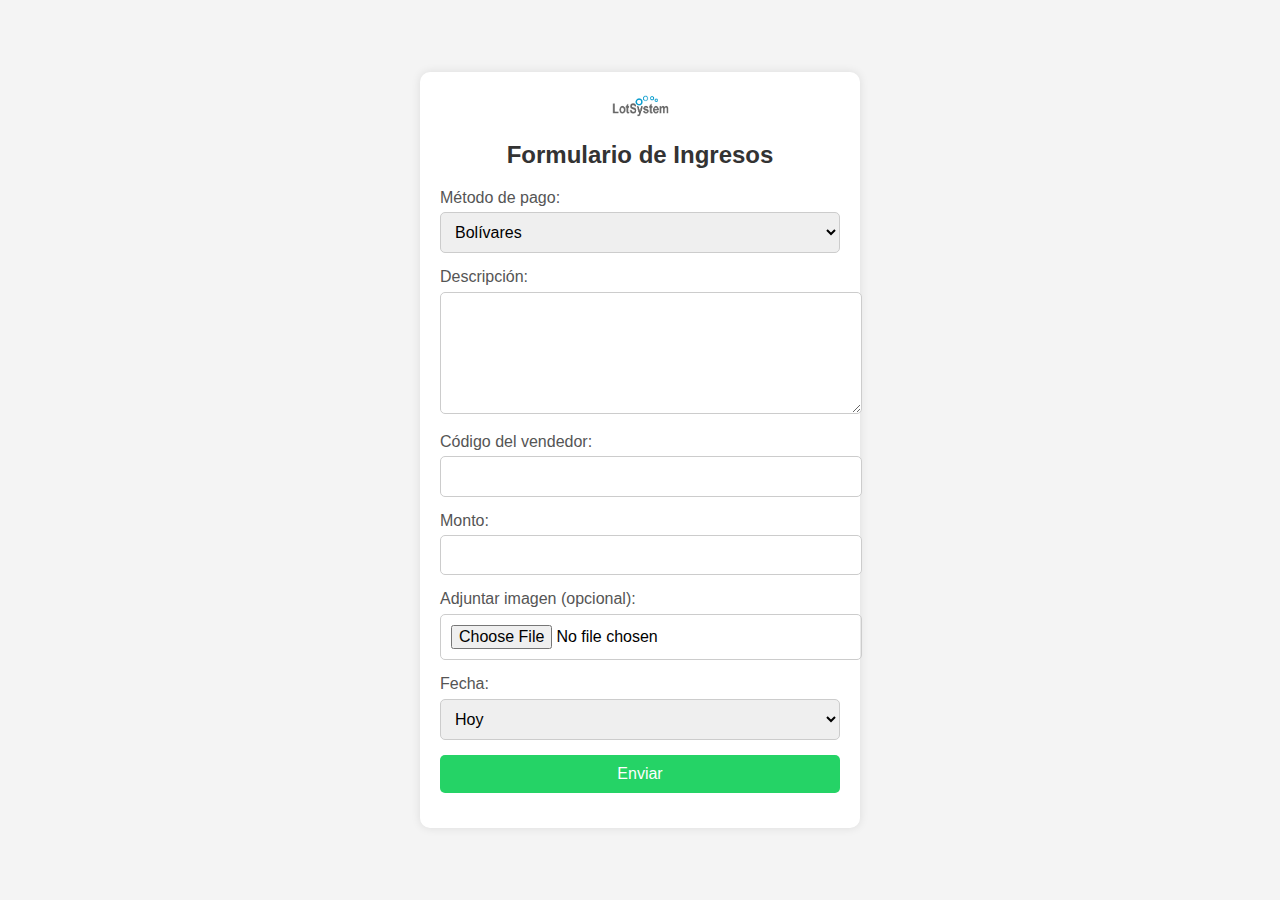
==== FormularioIngresos.html @ 0d89414a "first commit" ====
<!DOCTYPE html>
<html lang="es">
<head>
    <meta charset="UTF-8">
    <meta name="viewport" content="width=device-width, initial-scale=1.0">
    <meta http-equiv="X-UA-Compatible" content="IE=edge">
    <title>Formulario Ingresos</title>
    <link rel="stylesheet" href="css/normalize.css">
    <link rel="preconnect" href="https://fonts.googleapis.com">
    <link rel="preconnect" href="https://fonts.gstatic.com" crossorigin>
    <link href="https://fonts.googleapis.com/css2?family=Roboto+Slab:wght@700&family=Roboto:wght@400;700;900&display=swap" rel="stylesheet">
    <link rel="stylesheet" href="css/style.css">
</head>
<body>
    <div class="form-container">
        <img src="img/logolot_big.png" alt="Logo">
        <h2>Formulario de Ingresos</h2>

        <form id="ingresosForm">
            <input type="hidden" name="tipo" value="ingresos">

            <div class="form-group">
                <label for="metodo_pago">Método de pago:</label>
                <select id="metodo_pago" name="metodo_pago" required>
                    <option value="bs">Bolívares</option>
                    <option value="usd">Dólares</option>
                </select>
            </div>

            <div class="form-group">
                <label for="descripcion">Descripción:</label>
                <textarea id="descripcion" name="descripcion" required></textarea>
            </div>

            <div class="form-group">
                <label for="codigoVendedor">Código del vendedor:</label>
                <input type="text" id="codigoVendedor" name="codigoVendedor" required>
            </div>

            <div class="form-group">
                <label for="monto">Monto:</label>
                <input type="number" id="monto" name="monto" required>
            </div>

            <div class="form-group">
                <label for="imagen">Adjuntar imagen (opcional):</label>
                <input type="file" id="imagen" name="imagen" accept="image/*">
            </div>

            <div class="form-group">
                <label for="fecha">Fecha:</label>
                <select id="fecha" required>
                    <option value="hoy">Hoy</option>
                    <option value="ayer">Ayer</option>
                    <option value="personalizado">Personalizado</option>
                </select>
                <input type="hidden" id="fecha_real" name="fecha_real">
            </div>

            <div class="form-group" id="fecha_personalizada_container" style="display: none;">
                <label for="fecha_personalizada">Fecha (dd/mm/aaaa):</label>
                <input type="date" id="fecha_personalizada" name="fecha_personalizada">
            </div>

            <div class="form-group">
                <button type="submit">Enviar</button>
            </div>
        </form>
    </div>
    <script src="scripts.js"></script>
</body>
</html>
---- css/style.css ----
/* Estilos generales */
        body {
            font-family: Arial, sans-serif;
            background-color: #f4f4f4;
            margin: 0;
            padding: 0;
            display: flex;
            justify-content: center;
            align-items: center;
            min-height: 100vh;
        }

        .form-container {
            background-color: #fff;
            padding: 20px;
            border-radius: 10px;
            box-shadow: 0 0 10px rgba(0, 0, 0, 0.1);
            width: 100%;
            max-width: 400px;
        }

        .form-container h2 {
            text-align: center;
            margin-bottom: 20px;
            color: #333;
        }

        .form-container img {
            display: block;
            margin: 0 auto 20px;
            max-width: 100px;
        }

        .form-group {
            margin-bottom: 15px;
        }

        .form-group label {
            display: block;
            margin-bottom: 5px;
            color: #555;
        }

        .form-group input,
        .form-group select,
        .form-group textarea {
            width: 100%;
            padding: 10px;
            border: 1px solid #ccc;
            border-radius: 5px;
            font-size: 16px;
        }

        .form-group textarea {
            resize: vertical;
            height: 100px;
        }

        .form-group button {
            width: 100%;
            padding: 10px;
            background-color: #25D366;
            color: #fff;
            border: none;
            border-radius: 5px;
            font-size: 16px;
            cursor: pointer;
        }

        .form-group button:hover {
            background-color: #128C7E;
        }

        /* Estilos para móviles */
        @media (max-width: 480px) {
            .form-container {
                padding: 15px;
            }

            .form-group input,
            .form-group select,
            .form-group textarea {
                font-size: 14px;
            }
        }
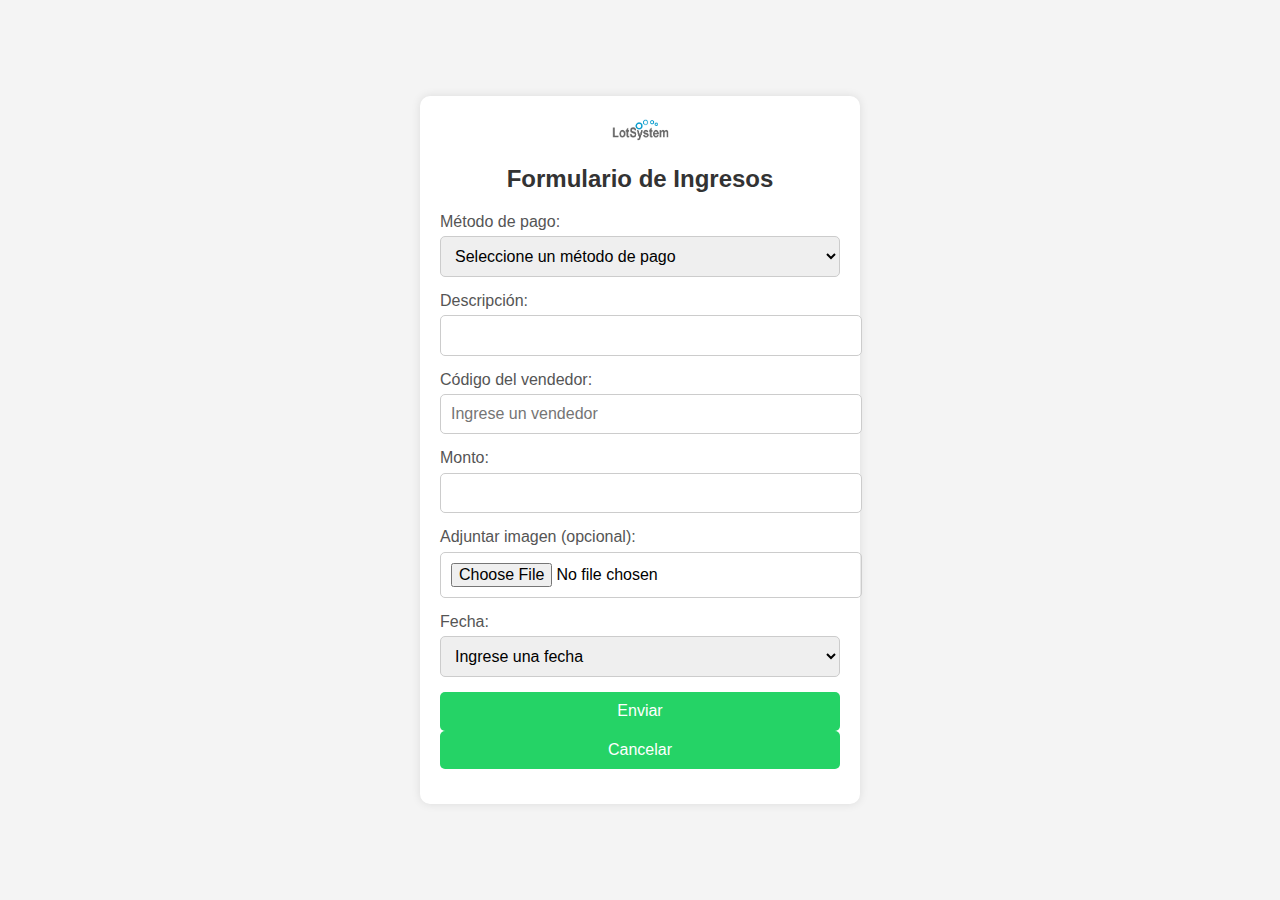
==== commit 24dd655f: "first commit" ====
--- a/FormularioIngresos.html
+++ b/FormularioIngresos.html
@@ -22,6 +22,7 @@
             <div class="form-group">
                 <label for="metodo_pago">Método de pago:</label>
                 <select id="metodo_pago" name="metodo_pago" required>
+                    <option value="" disabled selected>Seleccione un método de pago</option>
                     <option value="bs">Bolívares</option>
                     <option value="usd">Dólares</option>
                 </select>
@@ -29,12 +30,12 @@
 
             <div class="form-group">
                 <label for="descripcion">Descripción:</label>
-                <textarea id="descripcion" name="descripcion" required></textarea>
+                <input type="text" id="descripcion" name="descripcion" required>
             </div>
 
             <div class="form-group">
                 <label for="codigoVendedor">Código del vendedor:</label>
-                <input type="text" id="codigoVendedor" name="codigoVendedor" required>
+                <input type="text" id="codigoVendedor" name="codigoVendedor" placeholder="Ingrese un vendedor" required>
             </div>
 
             <div class="form-group">
@@ -50,6 +51,7 @@
             <div class="form-group">
                 <label for="fecha">Fecha:</label>
                 <select id="fecha" required>
+                    <option value="" disabled selected>Ingrese una fecha</option>
                     <option value="hoy">Hoy</option>
                     <option value="ayer">Ayer</option>
                     <option value="personalizado">Personalizado</option>
@@ -64,6 +66,7 @@
 
             <div class="form-group">
                 <button type="submit">Enviar</button>
+                <button type="button" id="cancelar">Cancelar</button>
             </div>
         </form>
     </div>
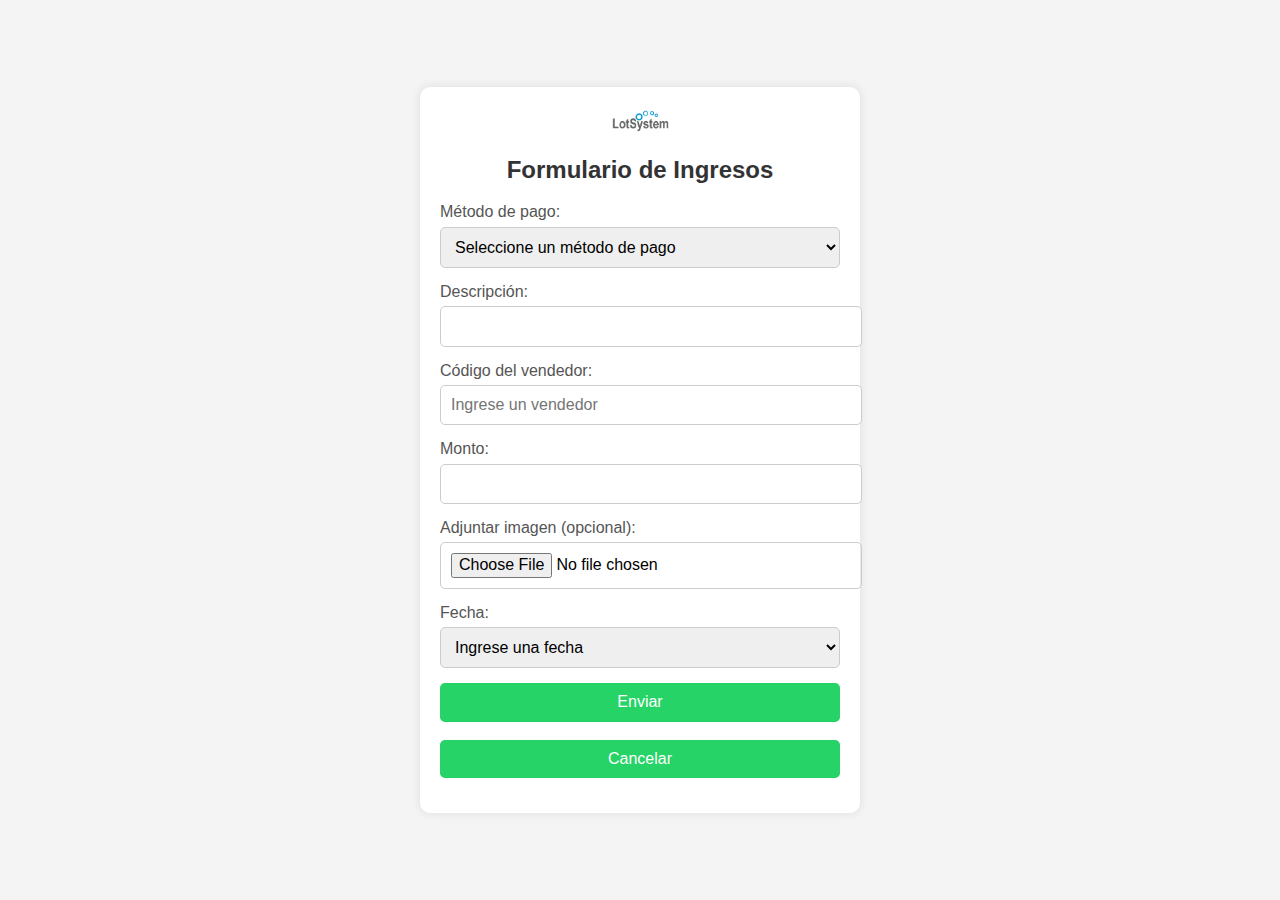
==== commit c398e2fd: "first commit" ====
--- a/FormularioIngresos.html
+++ b/FormularioIngresos.html
@@ -66,6 +66,8 @@
 
             <div class="form-group">
                 <button type="submit">Enviar</button>
+                <br>
+                <br>
                 <button type="button" id="cancelar">Cancelar</button>
             </div>
         </form>
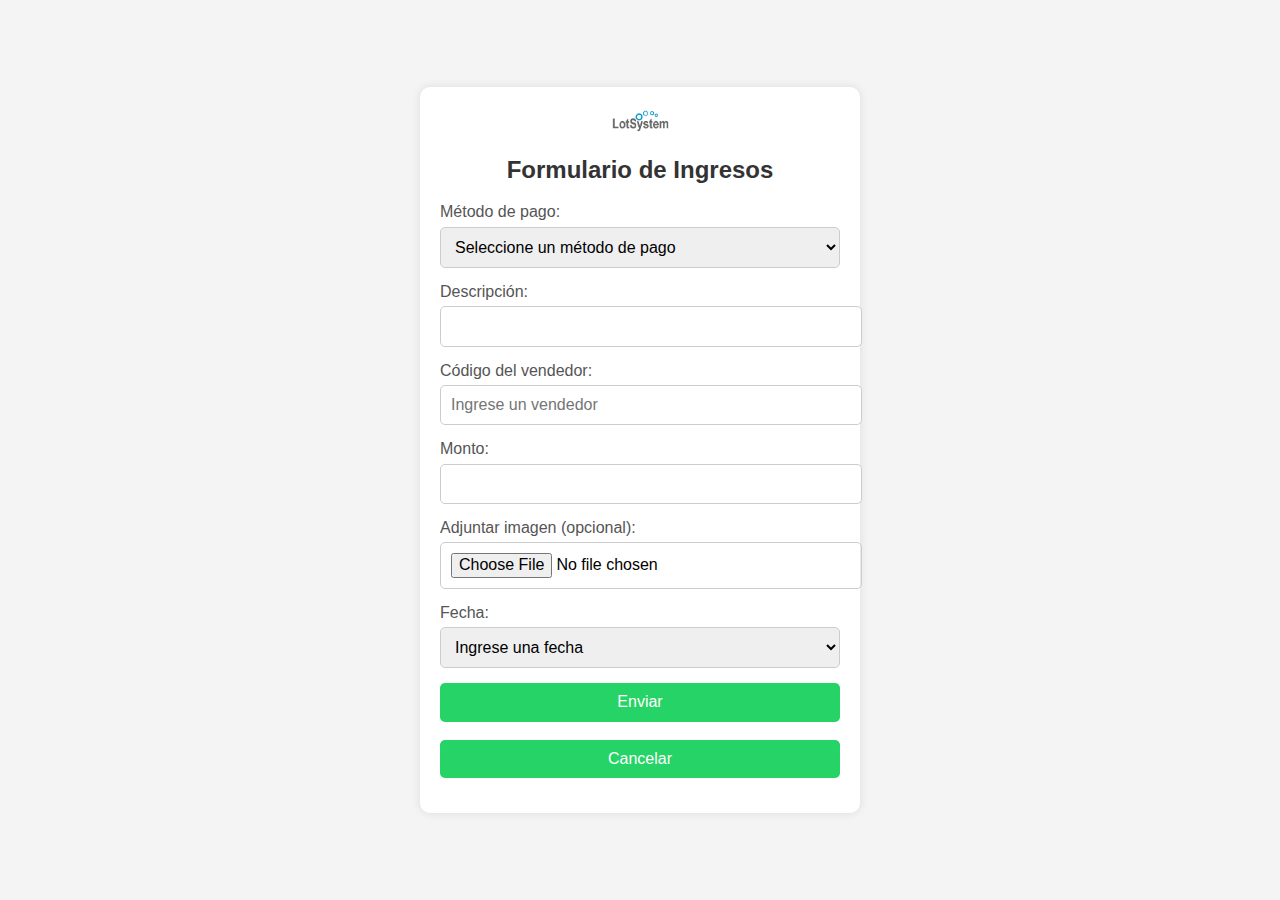
==== commit 65370381: "first commit" ====
--- a/FormularioIngresos.html
+++ b/FormularioIngresos.html
@@ -17,7 +17,7 @@
         <h2>Formulario de Ingresos</h2>
 
         <form id="ingresosForm">
-            <input type="hidden" name="tipo" value="ingresos">
+            <input type="hidden" name="tipoFormulario" value="ingresos">
 
             <div class="form-group">
                 <label for="metodo_pago">Método de pago:</label>
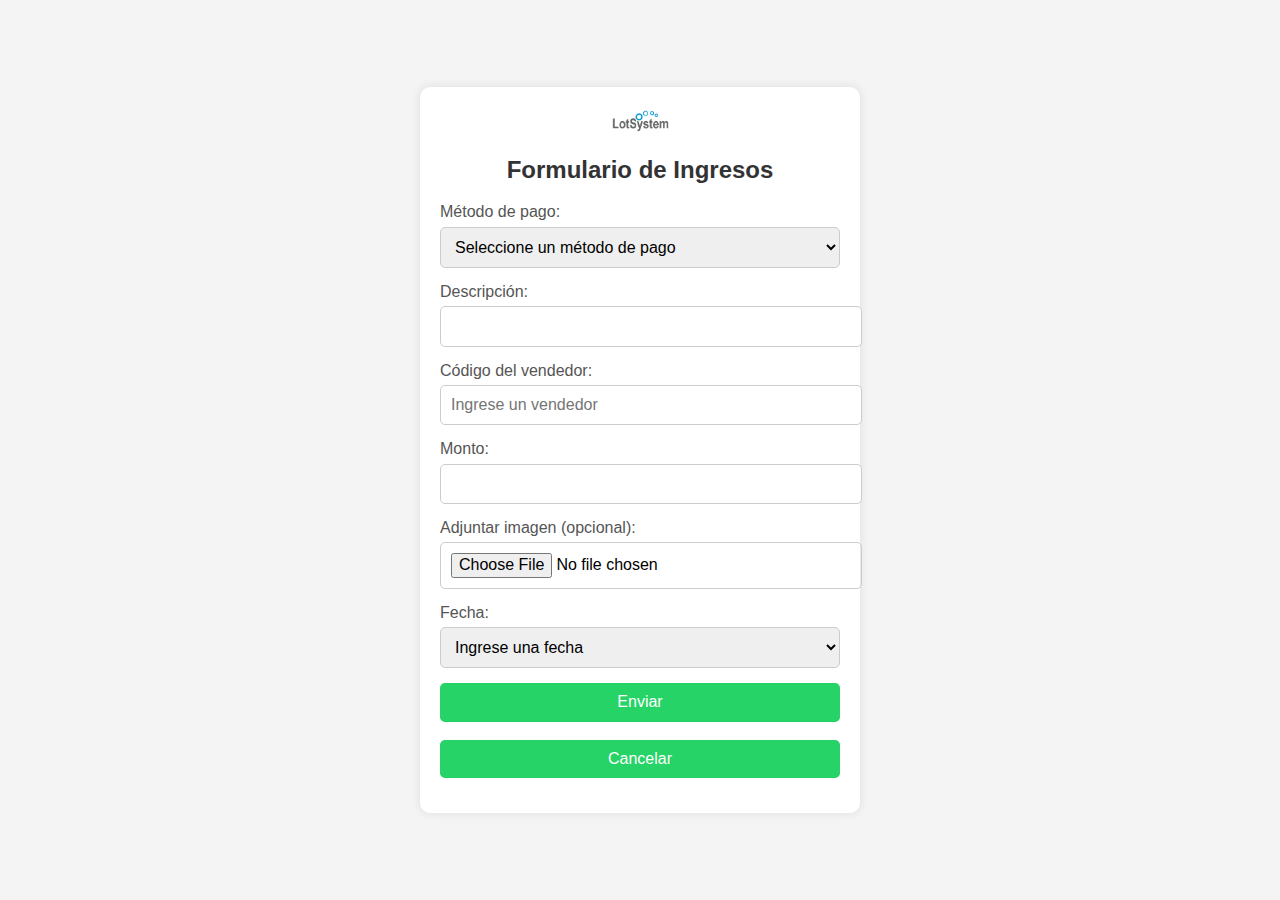
==== commit fa77d814: "first commit" ====
--- a/FormularioIngresos.html
+++ b/FormularioIngresos.html
@@ -17,7 +17,7 @@
         <h2>Formulario de Ingresos</h2>
 
         <form id="ingresosForm">
-            <input type="hidden" name="tipoFormulario" value="ingresos">
+           
 
             <div class="form-group">
                 <label for="metodo_pago">Método de pago:</label>
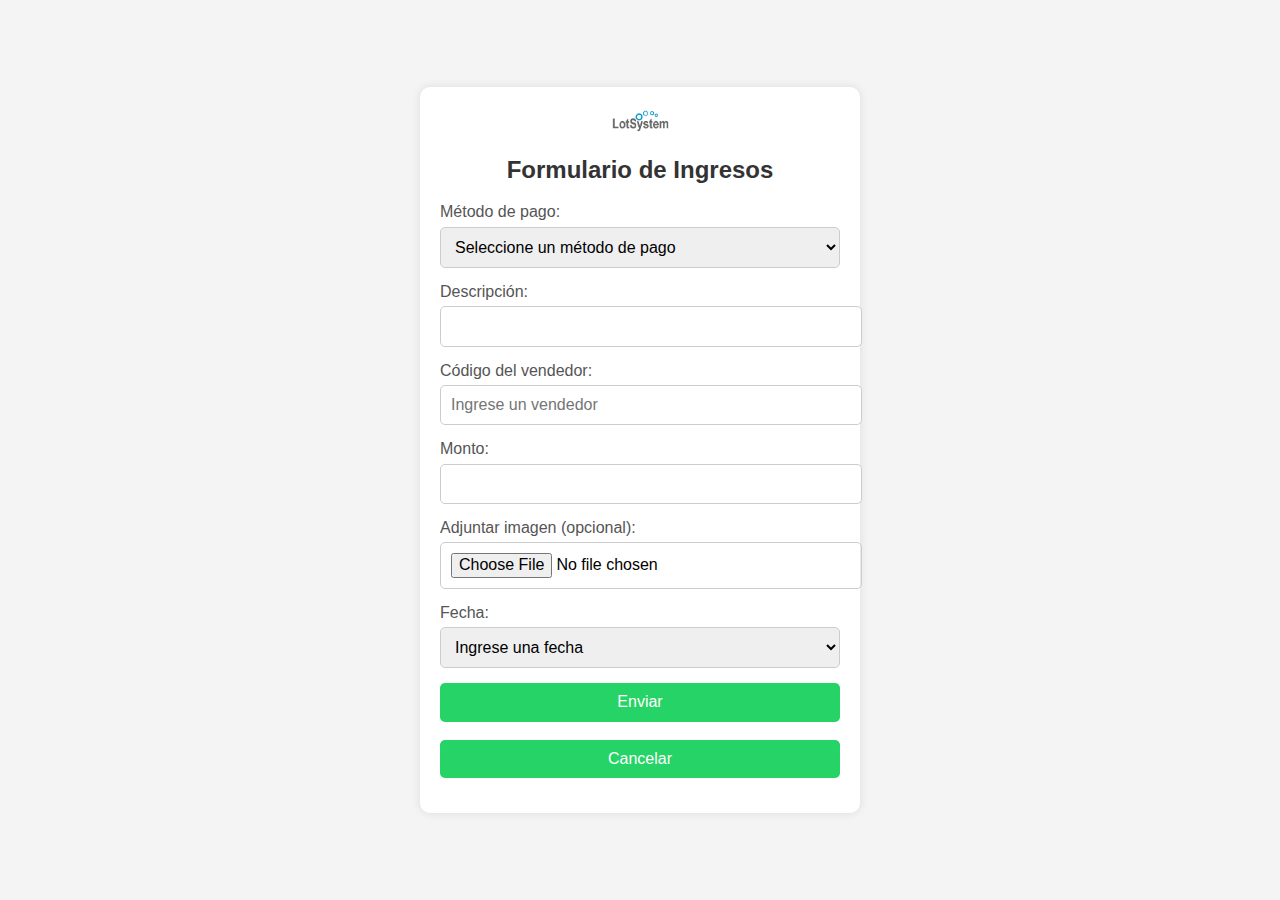
==== commit 95ea6f3c: "first commit" ====
--- a/FormularioIngresos.html
+++ b/FormularioIngresos.html
@@ -17,6 +17,7 @@
         <h2>Formulario de Ingresos</h2>
 
         <form id="ingresosForm">
+            <input type="hidden" id="tipoFormulario" value="ingresos"> <!-- Campo oculto -->
            
 
             <div class="form-group">
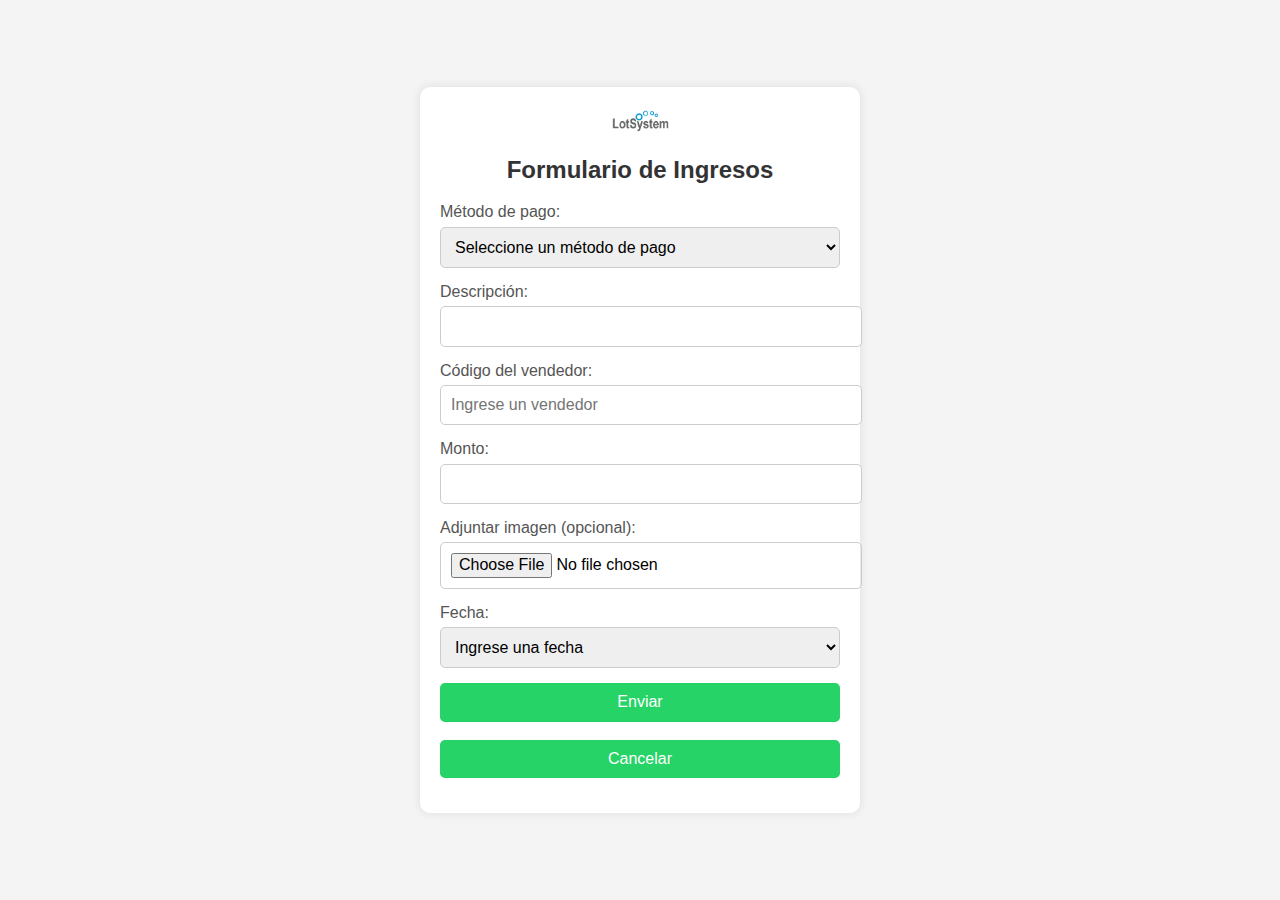
==== commit 6cf9ea60: "Update FormularioIngresos.html" ====
--- a/FormularioIngresos.html
+++ b/FormularioIngresos.html
@@ -1,6 +1,7 @@
 <!DOCTYPE html>
 <html lang="es">
 <head>
+    <meta name="facebook-domain-verification" content="9fd2a5z2o5n0bqz26pv6bqrw0w1jil" />
     <meta charset="UTF-8">
     <meta name="viewport" content="width=device-width, initial-scale=1.0">
     <meta http-equiv="X-UA-Compatible" content="IE=edge">
@@ -35,8 +36,8 @@
             </div>
 
             <div class="form-group">
-                <label for="codigoVendedor">Código del vendedor:</label>
-                <input type="text" id="codigoVendedor" name="codigoVendedor" placeholder="Ingrese un vendedor" required>
+                <label for="vendedor">Código del vendedor:</label>
+                <input type="text" id="vendedor" name="vendedor" placeholder="Ingrese un vendedor" required>
             </div>
 
             <div class="form-group">
@@ -75,4 +76,4 @@
     </div>
     <script src="scripts.js"></script>
 </body>
-</html>+</html>
